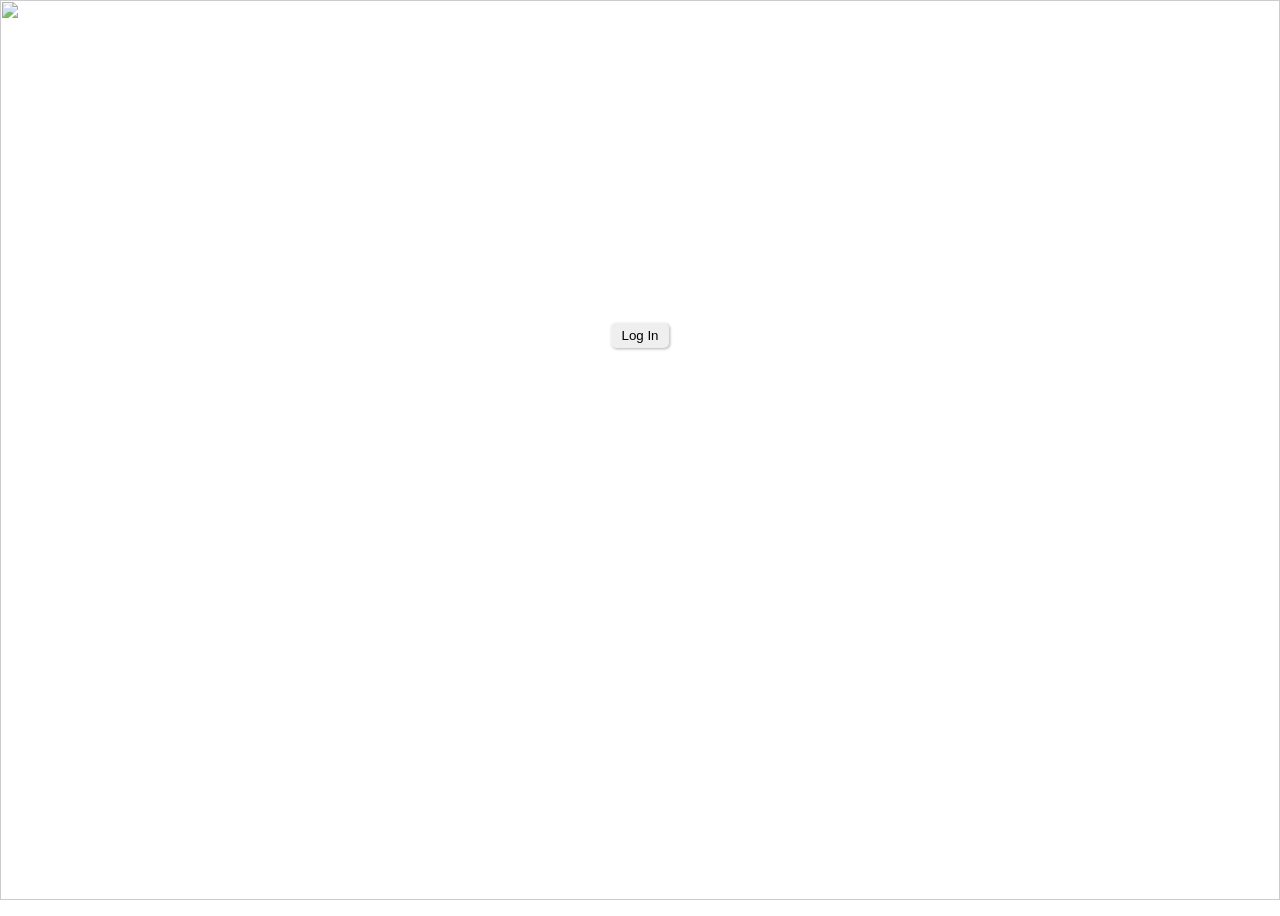
==== index.html @ 8290011e "ToDoList_project" ====
<!DOCTYPE html>
<html lang="en">

<head>
    <meta charset="UTF-8">
    <meta http-equiv="X-UA-Compatible" content="IE=edge">
    <meta name="viewport" content="width=device-width, initial-scale=1.0">
    <link rel="stylesheet" href="https://use.fontawesome.com/releases/v5.15.3/css/all.css"
        integrity="sha384-VoVSp8qZf3gr3kXuXggD6vvo8y8W3+MUCh/6+XQ6Uvvp1U+0YTUaT6X9zKKtPxgP" crossorigin="anonymous">
    <link rel="stylesheet" href="style.css">
    <title>Momentum App</title>
</head>

<body>
    <form class="hidden" id="login-form">
        <input required maxlength="15" type="text" placeholder="What is your name?">
        <button>Log In</button>
    </form>
    <h2 id="clock">00:00:00</h2>
    <h1 id="greeting" class="hidden"></h1>
    <form id="todo-form" class="hidden">
        <input id="todo-input" type="text" placeholder="Write a To Do and Press Enter" required>
    </form>
    <ul id="todo-list"></ul>
    <p id="percent" class="hidden">달성률: 0%</p>
    <div id="gauge"></div>
    <div id="quotes">
        <span class="quote"></span>
        <span class="author"></span>
    </div>
    <script src="greetings.js"></script>
    <script src="clock.js"></script>
    <script src="quotes.js"></script>
    <script src="background.js"></script>
    <script src="todo.js"></script>

</body>

</html>
---- style.css ----
.hidden {
    display: none;
}

img {
    position: absolute;
    width: 100%;
    height: 100%;
    left: 0px;
    top: 0px;
    right: 0px;
    bottom: 0px;
    z-index: -1;
    opacity: 80%;
}

/* 이미지를 배경 이미지로 넣기 위한 css */

body {
    display: flex;
    flex-direction: column;
    align-items: center;
    justify-content: center;
    height: 100vh;
    overflow: hidden;
    /* 웹페이지에 스크롤바 생기는거 방지 */
}

#login-form,
#clock,
#greeting,
#todo-form,
#todo-list {
    color: #fff;
    width: 400px;
    max-width: 100%;
    margin: 1rem;
    padding: 1rem;
    border-radius: 10px;
    text-align: center;
}

form#login-form {
    position: relative;
    bottom: 150px;
    text-align: center;
}

form#login-form input {
    color: #fff;
    width: 100%;
    margin-bottom: 10px;
    padding: 5px;
    border-radius: 5px;
    border: none;
    background-color: transparent;
    outline: none;
    font-size: 30px;
}

form#login-form button {
    padding: 5px 10px;
    border-radius: 5px;
    border: none;
    box-shadow: 1px 1px 3px rgba(0, 0, 0, 0.3);
    cursor: pointer;
}

#clock {
    position: absolute;
    font-size: 5rem;
    font-family: 'Noto Sans KR', sans-serif;
    top: 0;
}

#greeting {
    font-size: 2rem;
    position: fixed;
    top: 150px;
}

input[type="text"]::placeholder {
    color: #fff;
    text-decoration: underline;
}

::placeholder {
    text-align: center;
}

#todo-list {
    list-style: none;
    margin: 0;
    padding: 0;
    text-align: left;
    display: flex;
    flex-direction: column;
    align-items: center;
}

#todo-input {
    color: #fff;
    width: 100%;
    font-size: 1.2rem;
    padding: 0.5rem;
    border-radius: 5px;
    border: none;
    margin-top: 1rem;
    background-color: transparent;
    outline: none;
}

#todo-list li {
    font-size: 20px;
    line-height: 1.5;
    padding: 10px 0;
}

#todo-list button {
    margin-left: 10px;
    background: none;
    border: none;
    cursor: pointer;
    outline: none;
    font-size: 20px;
    color: #333;
    padding: 0 5px;
}

#todo-list button::after {
    content: "\00d7";
    /* x 아이콘 */
    font-weight: 900;
}

#quotes {
    display: flex;
    flex-direction: column;
    align-items: center;
    justify-content: center;
    margin-top: 1rem;
    font-style: italic;
    white-space: nowrap;
    color: #fff;
    font-weight: bold;
    font-size: 1rem;
    position: fixed;
    bottom: 55px;
}

#quotes span {
    display: block;
    color: #fff;
    font-weight: bold;
    font-size: 1.2rem;
    position: relative;
    text-decoration: underline;

}

#quotes span.author {
    font-size: 1.2rem;
    bottom: -20px;
    /* 밑줄 아래에 위치하도록 설정 */
    text-decoration: none;
    opacity: 0.5;
    /* 처음에는 살짝 투명하게 */
    transform: translateY(10px);
    /* 처음에는 약간 내려서 보이게 */
    transition: opacity 0.5s ease-in-out, transform 0.5s ease-in-out;
    /* transition 효과를 줌 (자연스럽게 보여지는 효과) */
}

#quotes:hover span.author {
    opacity: 1;
    /* hover시 완전히 보이게 */
    transform: translateY(0);
    /* hover시에 위로 올라가면서 보이게 */
}

p {
    color: #fff;
    position: fixed;
    bottom: 100px;
}

/* #gauge {
    width: 100%;
    height: 10px;
    background-color: #ccc;
}

#gauge-filled {
    height: 100%;
    background-color: green;
    transition: width 0.5s ease-in-out;
} */
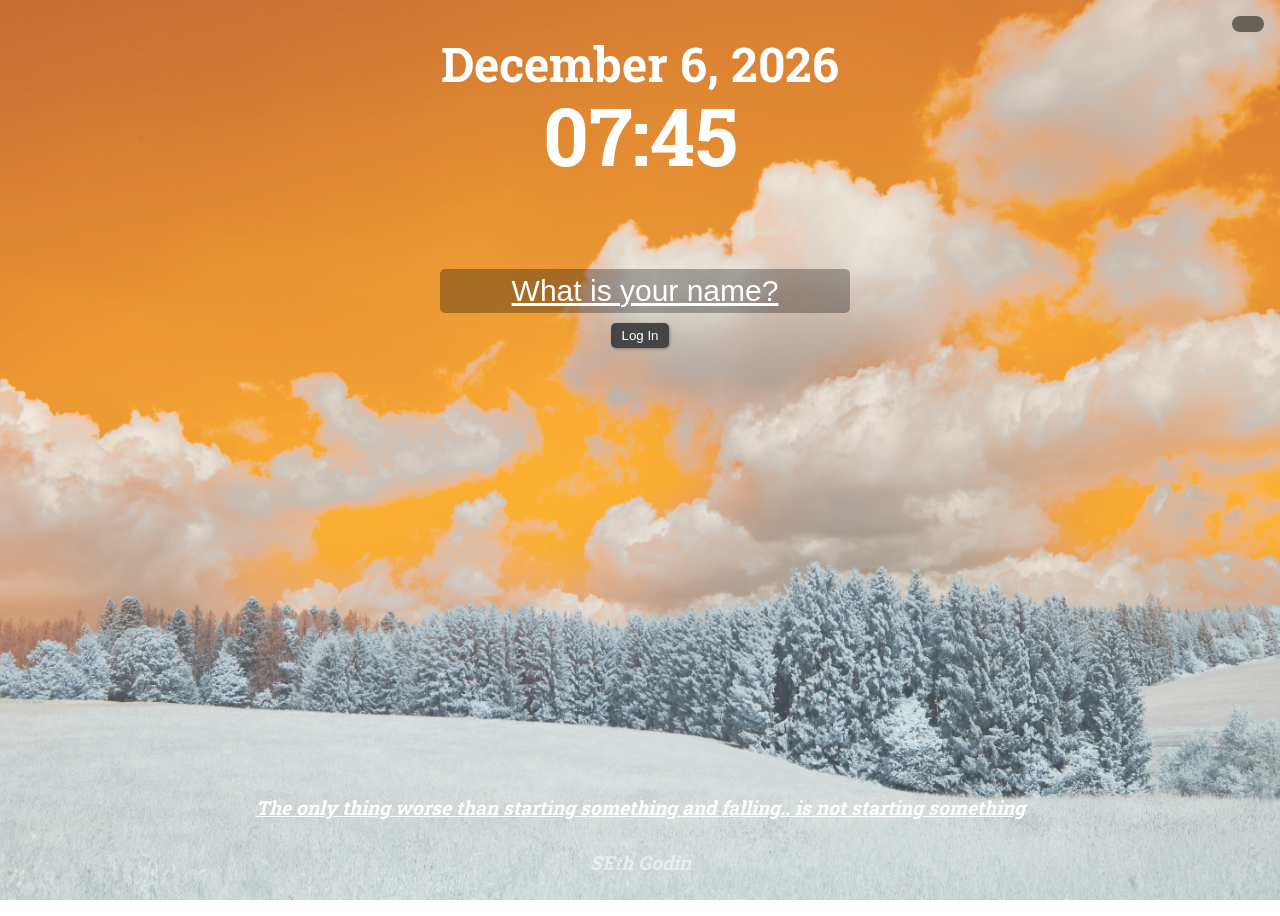
==== commit de2e6161: "Update ToDos" ====
--- a/index.html
+++ b/index.html
@@ -5,34 +5,48 @@
     <meta charset="UTF-8">
     <meta http-equiv="X-UA-Compatible" content="IE=edge">
     <meta name="viewport" content="width=device-width, initial-scale=1.0">
-    <link rel="stylesheet" href="https://use.fontawesome.com/releases/v5.15.3/css/all.css"
-        integrity="sha384-VoVSp8qZf3gr3kXuXggD6vvo8y8W3+MUCh/6+XQ6Uvvp1U+0YTUaT6X9zKKtPxgP" crossorigin="anonymous">
-    <link rel="stylesheet" href="style.css">
+    <link rel="stylesheet" href="css/style.css">
+    <link href="https://fonts.googleapis.com/icon?family=Material+Icons" rel="stylesheet">
+    <link rel="preconnect" href="https://fonts.googleapis.com">
+    <link rel="preconnect" href="https://fonts.gstatic.com" crossorigin>
+    <link href="https://fonts.googleapis.com/css2?family=Roboto+Slab&display=swap" rel="stylesheet">
     <title>Momentum App</title>
 </head>
 
 <body>
+    </style>
     <form class="hidden" id="login-form">
         <input required maxlength="15" type="text" placeholder="What is your name?">
-        <button>Log In</button>
+        <button id="loginBtn">Log In</button>
     </form>
+    <h2 id="today">00년 0월 0일</h2>
     <h2 id="clock">00:00:00</h2>
     <h1 id="greeting" class="hidden"></h1>
-    <form id="todo-form" class="hidden">
-        <input id="todo-input" type="text" placeholder="Write a To Do and Press Enter" required>
-    </form>
-    <ul id="todo-list"></ul>
-    <p id="percent" class="hidden">달성률: 0%</p>
-    <div id="gauge"></div>
+    <button id="show-todo" class="hidden">ToDos</button>
+    <div id="todo-container" class="hidden">
+        <form id="todo-form" class="hidden">
+            <input id="todo-input" type="text" placeholder="Write a To Do and Press Enter" required>
+        </form>
+        <ul id="todo-list"></ul>
+        <p id="percent" class="hidden">달성률: 0%</p>
+        <button id="delete-all-btn">Delete All</button>
+    </div>
     <div id="quotes">
         <span class="quote"></span>
         <span class="author"></span>
     </div>
-    <script src="greetings.js"></script>
-    <script src="clock.js"></script>
-    <script src="quotes.js"></script>
-    <script src="background.js"></script>
-    <script src="todo.js"></script>
+    <div id="weather-container">
+        <div id="weather">
+            <span></span>
+            <span></span>
+        </div>
+    </div>
+    <script src="js/greetings.js"></script>
+    <script src="js/clock.js"></script>
+    <script src="js/quotes.js"></script>
+    <script src="js/background.js"></script>
+    <script src="js/todo.js"></script>
+    <script src="js/weather.js"></script>
 
 </body>
 
--- a/css/style.css
+++ b/css/style.css
@@ -0,0 +1,328 @@
+/* 스마트폰 모바일(세로) */
+
+@media only screen and (min-device-width : 375px) and (max-device-width : 479px) {
+    body {
+        font-size: 16px;
+        /* 폰트 크기 조정 */
+        width: 100%;
+        /* 가로폭 조정 */
+        margin: 0;
+        /* 바깥 여백 제거 */
+        padding: 0;
+        /* 안쪽 여백 제거 */
+    }
+}
+
+.hidden {
+    display: none;
+}
+
+img {
+    position: absolute;
+    width: 100%;
+    height: 100%;
+    left: 0px;
+    top: 0px;
+    right: 0px;
+    bottom: 0px;
+    z-index: -1;
+    opacity: 80%;
+}
+
+/* 이미지를 배경 이미지로 넣기 위한 css */
+
+body {
+    font-family: 'Roboto Slab', sans-serif;
+    display: flex;
+    flex-direction: column;
+    align-items: center;
+    justify-content: center;
+    height: 100vh;
+    overflow: hidden;
+    /* 웹페이지에 스크롤바 생기는거 방지 */
+}
+
+#login-form,
+#clock,
+#today,
+#greeting,
+#todo-form,
+#todo-list {
+    color: #fff;
+    width: 400px;
+    max-width: 100%;
+    margin: 1rem;
+    padding: 1rem;
+    border-radius: 10px;
+    text-align: center;
+}
+
+form#login-form {
+    position: relative;
+    bottom: 150px;
+    text-align: center;
+}
+
+form#login-form input {
+    color: #fff;
+    width: 100%;
+    margin-bottom: 10px;
+    padding: 5px;
+    border-radius: 5px;
+    border: none;
+    background-color: rgba(0, 0, 0, 0.3);
+    outline: none;
+    font-size: 30px;
+}
+
+form#login-form button {
+    background-color: #454545;
+    /* 버튼 배경색 */
+    color: white;
+    /* 버튼 텍스트 색상 */
+    padding: 5px 10px;
+    border-radius: 5px;
+    border: none;
+    box-shadow: 1px 1px 3px rgba(0, 0, 0, 0.3);
+    cursor: pointer;
+    transition: background-color 0.3s ease;
+    /* 호버 시 배경색 변경 효과 */
+}
+
+form#login-form button:hover {
+    background-color: #2c3333;
+    /* 호버 시 배경색 변경 */
+}
+
+#clock {
+    font-family: 'Roboto Slab', sans-serif;
+    position: absolute;
+    font-size: 5rem;
+    top: 50px;
+}
+
+#today {
+    font-family: 'Roboto Slab', sans-serif;
+    position: absolute;
+    font-size: 3rem;
+    top: 0;
+}
+
+#greeting {
+    font-size: 2rem;
+    position: fixed;
+    top: 200px;
+}
+
+input[type="text"]::placeholder {
+    color: #fff;
+    text-decoration: underline;
+}
+
+::placeholder {
+    text-align: center;
+}
+
+.todo-container {
+    background-color: rgba(0, 0, 0, 0.2);
+    border-radius: 15px;
+    padding: 5px;
+    margin-bottom: 10px;
+    opacity: 0.9;
+    width: 100%;
+    margin-left: 65px;
+}
+
+#todo-list {
+    list-style: none;
+    margin: 0;
+    padding: 0;
+    text-align: left;
+    display: flex;
+    flex-direction: column;
+    align-items: center;
+}
+
+#todo-input {
+    color: #fff;
+    width: 100%;
+    font-size: 1.2rem;
+    padding: 0.5rem;
+    border-radius: 5px;
+    border: none;
+    margin-top: 1rem;
+    margin-left: -8px;
+    background-color: rgba(0, 0, 0, 0.3);
+    outline: none;
+}
+
+#todo-list li {
+    position: relative;
+    font-size: 20px;
+    line-height: 1.5;
+    padding: 10px 0;
+}
+
+#todo-list button {
+    position: absolute;
+    right: 0;
+    top: 50%;
+    transform: translateY(-50%);
+    background: none;
+    border: none;
+    cursor: pointer;
+    outline: none;
+    font-size: 20px;
+    color: #333;
+    padding: 0 5px;
+}
+
+#todo-list button::after {
+    content: "\00d7";
+    /* x 아이콘 */
+    font-weight: 900;
+    font-size: 20pt;
+}
+
+#show-todo {
+    position: fixed;
+    bottom: 20px;
+    right: 20px;
+    background-color: rgba(0, 0, 0, 0.2);
+    color: #fff;
+    font-size: 24px;
+    padding: 8px 16px;
+    border: none;
+    border-radius: 8px;
+    cursor: pointer;
+}
+
+#show-todo:hover {
+    transform: scale(1.1);
+    background-color: #f6f6f6;
+    color: #333;
+}
+
+#todo-container {
+    position: relative;
+    height: 500px;
+    position: fixed;
+    bottom: 130px;
+    right: 30px;
+    padding: 10px;
+    background-color: rgba(0, 0, 0, 0.3);
+    border-radius: 10px;
+    box-shadow: 0px 2px 8px rgba(0, 0, 0, 0.1);
+    animation-name: fade-in;
+    animation-duration: 0.5s;
+    animation-timing-function: ease-out;
+}
+
+@keyframes fade-in {
+    from {
+        opacity: 0;
+    }
+
+    to {
+        opacity: 1;
+    }
+}
+
+#quotes {
+    display: flex;
+    flex-direction: column;
+    align-items: center;
+    justify-content: center;
+    margin-top: 1rem;
+    font-style: italic;
+    white-space: nowrap;
+    color: #fff;
+    font-weight: bold;
+    font-size: 1rem;
+    position: fixed;
+    bottom: 55px;
+}
+
+#quotes span {
+    display: block;
+    color: #fff;
+    font-weight: bold;
+    font-size: 1.2rem;
+    position: relative;
+    text-decoration: underline;
+
+}
+
+#quotes span.author {
+    font-size: 1.2rem;
+    bottom: -20px;
+    /* 밑줄 아래에 위치하도록 설정 */
+    text-decoration: none;
+    opacity: 0.5;
+    /* 처음에는 살짝 투명하게 */
+    transform: translateY(10px);
+    /* 처음에는 약간 내려서 보이게 */
+    transition: opacity 0.5s ease-in-out, transform 0.5s ease-in-out;
+    /* transition 효과를 줌 (자연스럽게 보여지는 효과) */
+}
+
+#quotes:hover span.author {
+    opacity: 1;
+    /* hover시 완전히 보이게 */
+    transform: translateY(0);
+    /* hover시에 위로 올라가면서 보이게 */
+}
+
+p {
+    color: #fff;
+    position: absolute;
+    bottom: -10px;
+    left: 10px;
+}
+
+#delete-all-btn {
+    background-color: #E74C3C;
+    color: white;
+    border: none;
+    padding: 8px 16px;
+    border-radius: 8px;
+    font-size: 1em;
+    position: absolute;
+    bottom: 0;
+    right: 0;
+    margin: 16px;
+    cursor: pointer;
+    transition: background-color 0.3s ease-in-out;
+}
+
+#delete-all-btn:hover {
+    background-color: #C0392B;
+}
+
+#weather-container {
+    position: absolute;
+    top: 0;
+    right: 0;
+    margin: 1rem;
+    background-color: rgba(0, 0, 0, 0.5);
+    border-radius: 50px;
+    padding: 0.5rem 1rem;
+    display: flex;
+    align-items: center;
+}
+
+#weather {
+    color: #fff;
+    display: flex;
+    flex-direction: column;
+    align-items: flex-end;
+}
+
+#weather span:first-child {
+    font-size: 1.5rem;
+    font-weight: bold;
+}
+
+#weather span:last-child {
+    font-size: 1rem;
+}
